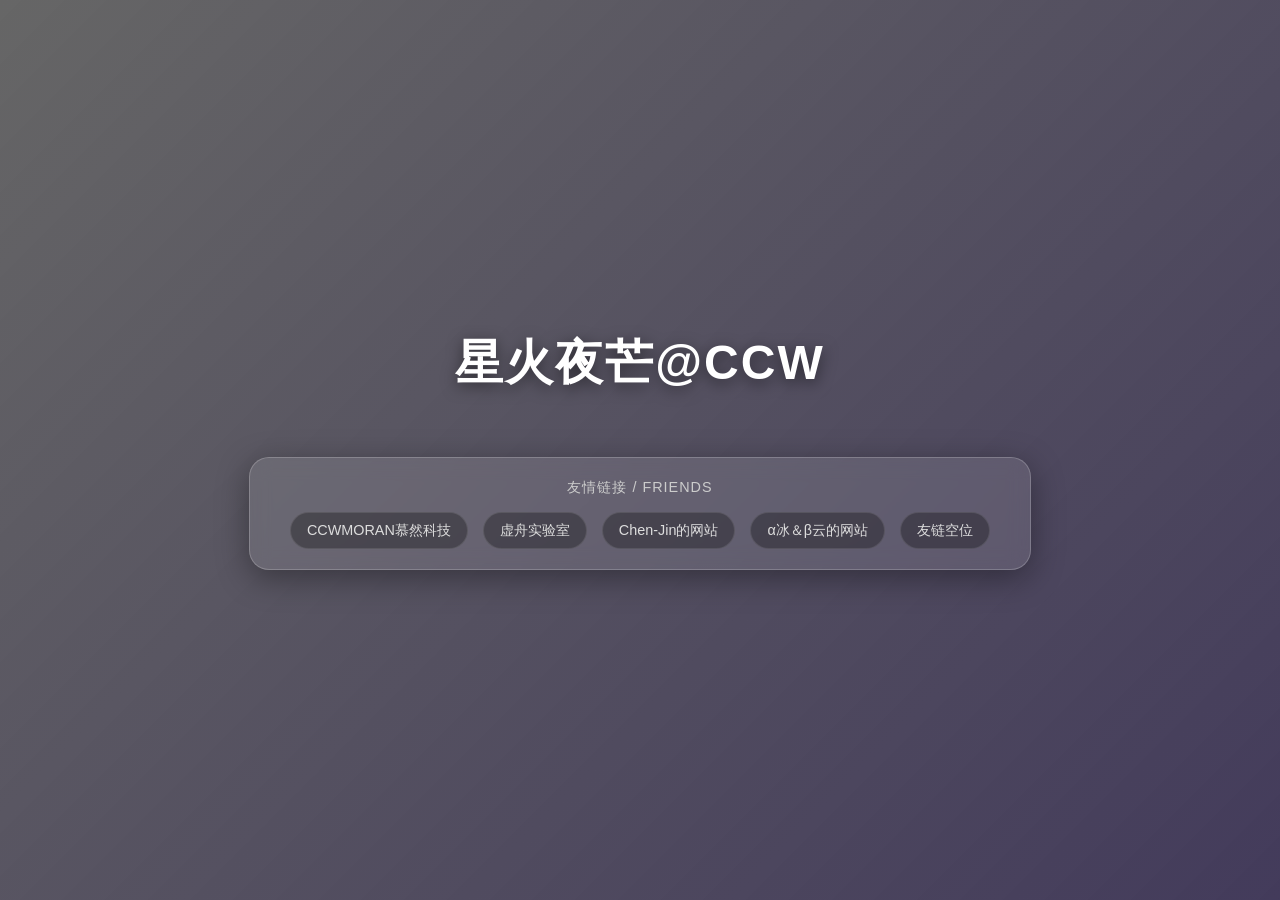
==== index.html @ 7f724515 "Add initial HTML structure and styles for homepage" ====
<!DOCTYPE html>
<html lang="zh-CN">
<head>
    <meta charset="UTF-8">
    <meta name="viewport" content="width=device-width, initial-scale=1.0">
    <title>星火夜芒的主页</title>
    <link rel="icon" type="image/png" href="1786187009.png">
    <style>
        /* --- 全局样式重置 --- */
        * {
            margin: 0;
            padding: 0;
            box-sizing: border-box;
        }

        body {
            font-family: 'Segoe UI', Roboto, Helvetica, Arial, sans-serif;
            height: 100vh;
            width: 100vw;
            overflow: hidden; /* 防止出现滚动条 */
            display: flex;
            justify-content: center;
            align-items: center;
            color: white;
        }

        /* --- 背景区域 (包含图片和渐变遮罩) --- */
        .background-container {
            position: absolute;
            top: 0;
            left: 0;
            width: 100%;
            height: 100%;
            z-index: -1; /* 放在最底层 */
            
            /* 这里设置背景图片，您可以替换 url 中的链接为您自己的图片 */
            background-image: url('https://kukechat.cn-nb1.rains3.com/messages/9812da52d10442f4ab4b926730fcb393.jpg');
            background-size: cover;
            background-position: center;
            background-repeat: no-repeat;
        }

        /* 渐变遮罩层：让背景变暗，突出文字，同时制造渐变效果 */
        .overlay {
            position: absolute;
            top: 0;
            left: 0;
            width: 100%;
            height: 100%;
            /* 线性渐变：从半透明黑到深蓝紫色 */
            background: linear-gradient(135deg, rgba(0,0,0,0.6) 0%, rgba(20, 10, 50, 0.8) 100%);
            backdrop-filter: blur(5px); /* 毛玻璃模糊效果 */
        }

        /* --- 主要内容容器 --- */
        .main-content {
            text-align: center;
            z-index: 1;
            animation: fadeIn 1.5s ease-out; /* 入场动画 */
        }

        /* --- 核心点击文字样式 --- */
        .main-link {
            text-decoration: none;
            color: #fff;
            font-size: 3rem; /* 字体大小 */
            font-weight: 700;
            letter-spacing: 2px;
            text-shadow: 0 4px 15px rgba(0,0,0,0.5); /* 文字阴影 */
            transition: all 0.3s ease;
            display: inline-block;
            cursor: pointer;
            border-bottom: 2px solid transparent;
        }

        /* 鼠标悬停效果 */
        .main-link:hover {
            transform: translateY(-5px); /* 向上浮动 */
            color: #a5f3fc; /* 变成浅青色 */
            border-bottom: 2px solid #a5f3fc;
            text-shadow: 0 0 20px rgba(165, 243, 252, 0.6); /* 发光效果 */
        }

        /* --- 友情链接区域 --- */
        .friends-section {
            margin-top: 60px;
            padding: 20px 40px;
            background: rgba(255, 255, 255, 0.1); /* 半透明白背景 */
            border-radius: 20px;
            backdrop-filter: blur(10px); /* 强毛玻璃效果 */
            border: 1px solid rgba(255, 255, 255, 0.2);
            box-shadow: 0 8px 32px 0 rgba(0, 0, 0, 0.37);
        }

        .friends-title {
            font-size: 0.9rem;
            color: #ccc;
            margin-bottom: 15px;
            text-transform: uppercase;
            letter-spacing: 1px;
        }

        .friends-list {
            display: flex;
            gap: 15px;
            justify-content: center;
            flex-wrap: wrap;
        }

        .friend-item {
            display: inline-block;
            padding: 8px 16px;
            background: rgba(0, 0, 0, 0.3);
            border-radius: 50px; /* 胶囊形状 */
            color: #ddd;
            text-decoration: none;
            font-size: 0.9rem;
            transition: all 0.3s;
            border: 1px solid rgba(255,255,255,0.1);
        }

        .friend-item:hover {
            background: rgba(255, 255, 255, 0.2);
            color: #fff;
            transform: scale(1.05);
            box-shadow: 0 0 10px rgba(255,255,255,0.3);
        }

        /* --- 动画定义 --- */
        @keyframes fadeIn {
            from { opacity: 0; transform: translateY(20px); }
            to { opacity: 1; transform: translateY(0); }
        }

        /* --- 移动端适配 --- */
        @media (max-width: 768px) {
            .main-link {
                font-size: 2rem;
            }
            .friends-section {
                margin: 40px 20px;
                padding: 15px 20px;
            }
        }
    </style>
</head>
<body>

    <!-- 背景层 -->
    <div class="background-container">
        <div class="overlay"></div>
    </div>

    <!-- 主要内容 -->
    <div class="main-content">
        <!-- 点击跳转区域 -->
        <!-- 目标链接：https://www.ccw.site/student/69573ee886bbc77f84e41ee3 -->
        <a href="https://www.ccw.site/student/69573ee886bbc77f84e41ee3" class="main-link" target="_blank">
            星火夜芒@CCW
        </a>

        <!-- 友情链接区域 -->
        <div class="friends-section">
            <div class="friends-title">友情链接 / Friends</div>
            <div class="friends-list">
                <!-- 您可以在这里添加更多的链接 -->
                <a href="https://www.ccwmoran.top/" class="friend-item">CCWMORAN慕然科技</a>
                <a href="https://www.caellab.com/" class="friend-item">虚舟实验室</a>
                <a href="https://www.chen-jin.dpdns.org/" class="friend-item">Chen-Jin的网站</a>
                <a href="https://ccw-by.netlify.app/" class="friend-item">α冰＆β云的网站</a>
                <a href="#" class="friend-item">友链空位</a>
            </div>
        </div>
    </div>

    <script>
        // 简单的交互逻辑（其实用 href 就可以跳转，这里是为了演示如果需要 JS 控制）
        document.querySelector('.main-link').addEventListener('click', function(e) {
            console.log("正在跳转至 CCW 主页...");
            // 如果需要额外的统计代码或者特效，可以在这里加
        });
    </script>
</body>
</html>
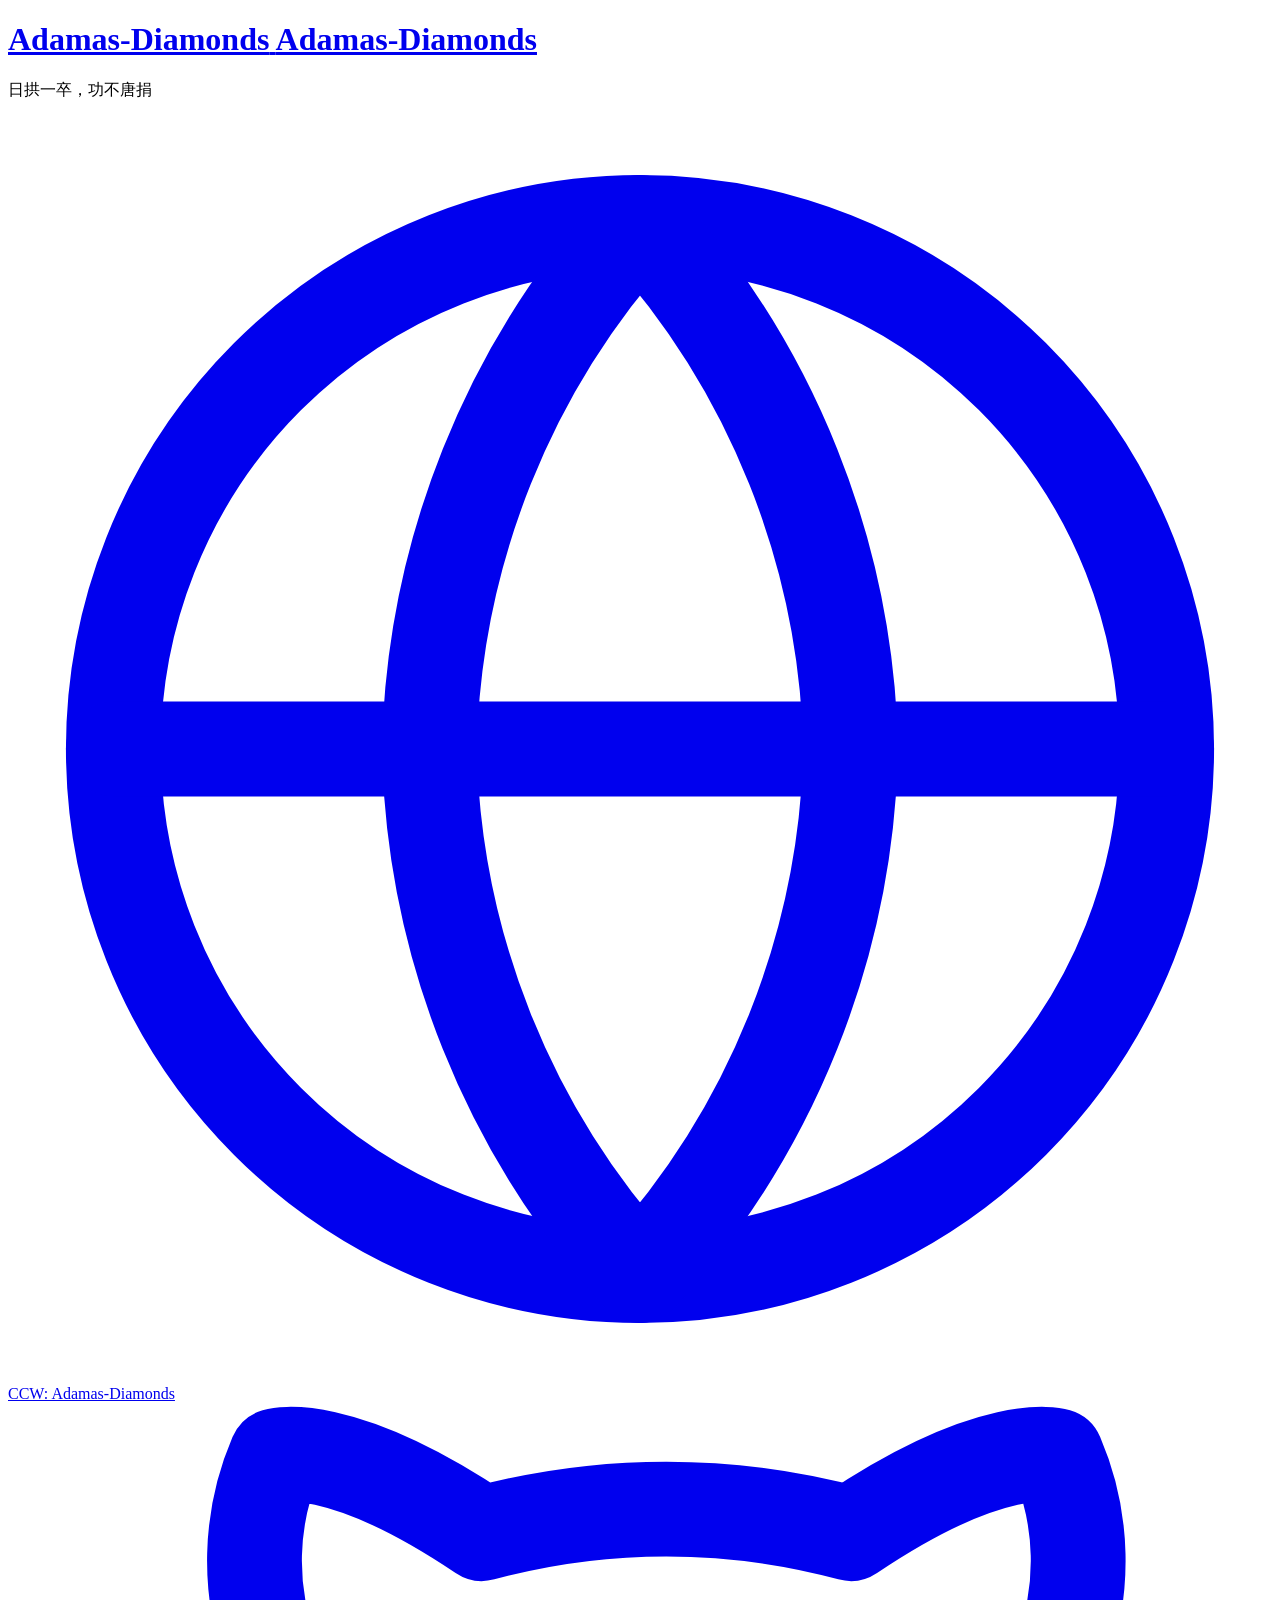
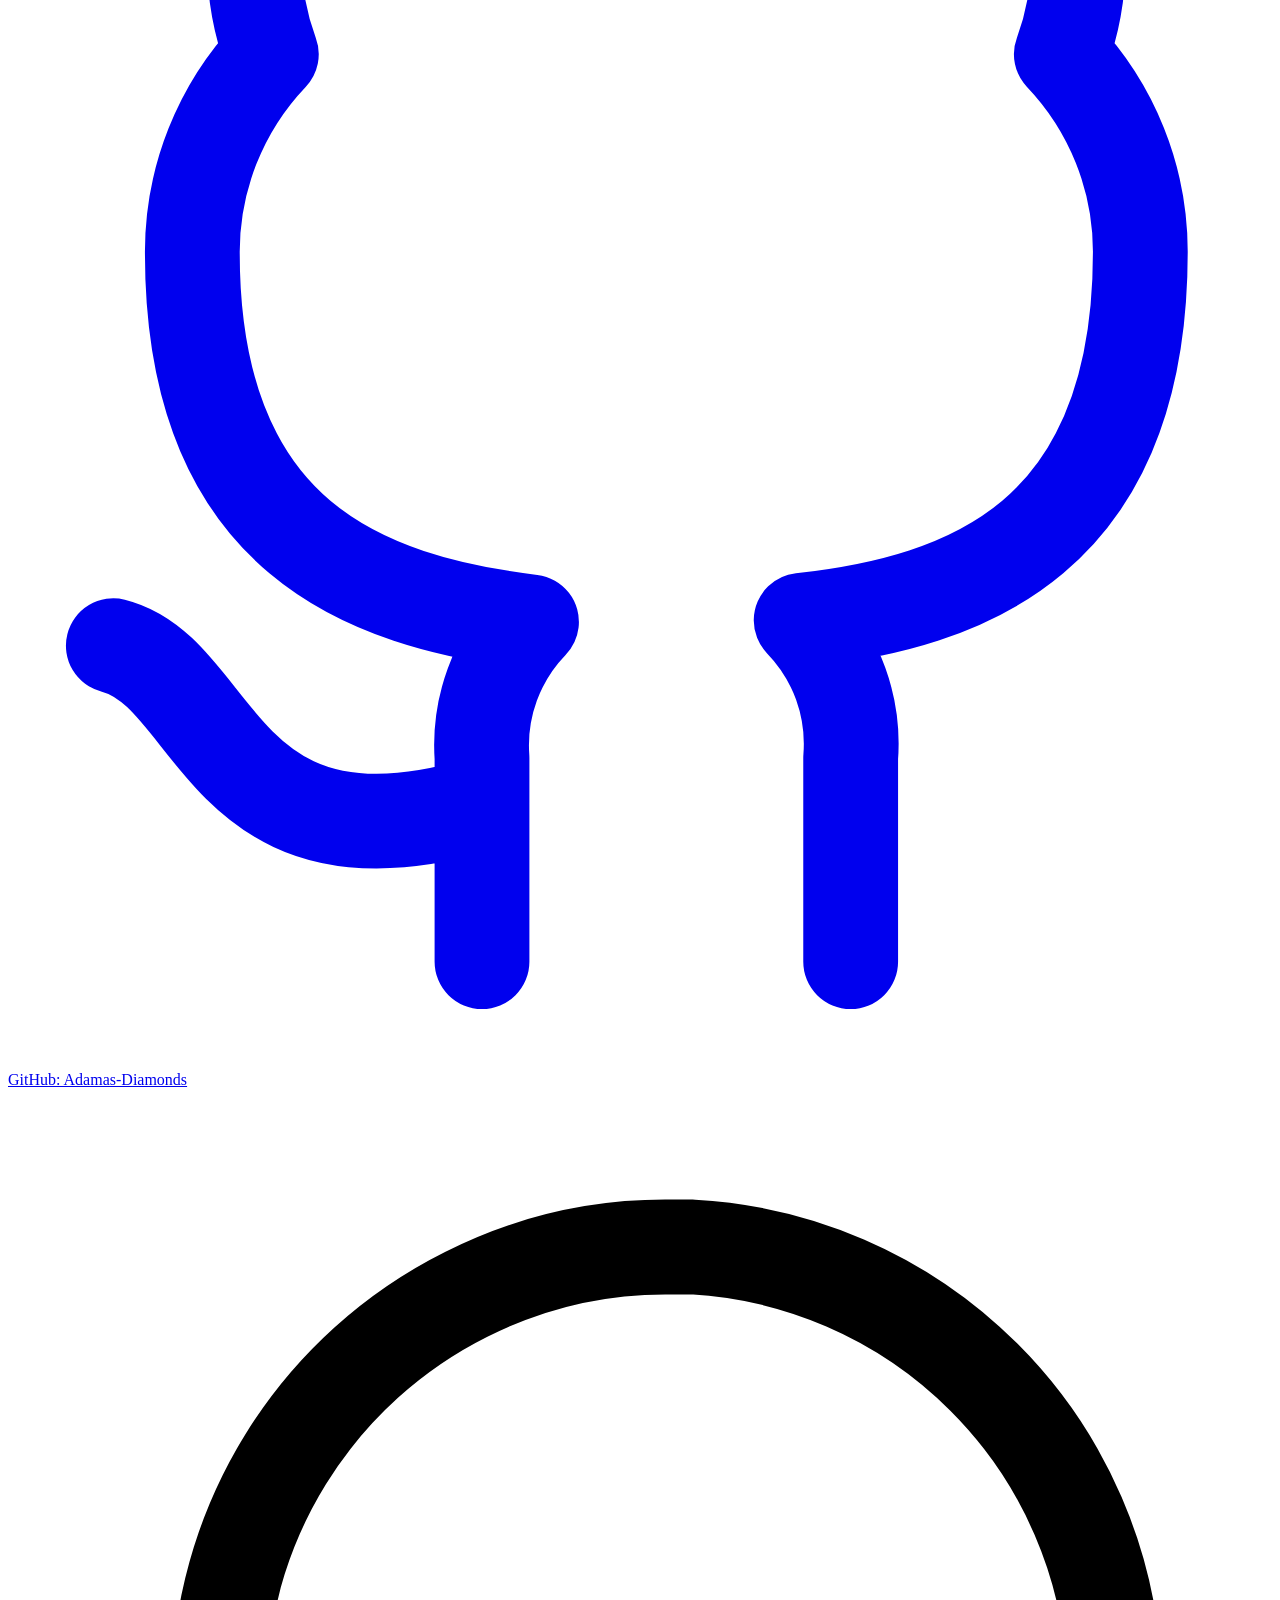
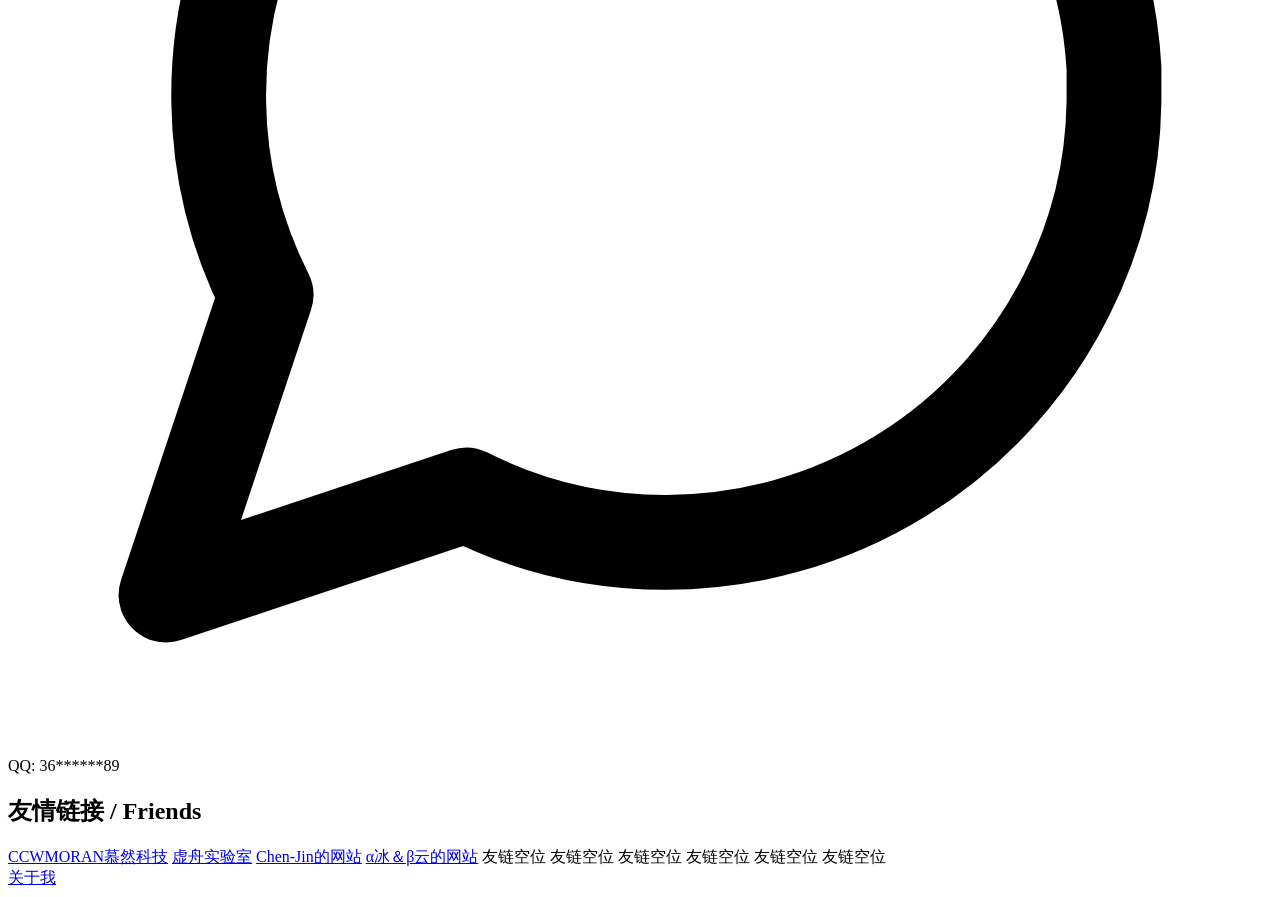
==== commit 3d71f043: "Update index.html for Adamas-Diamonds homepage" ====
--- a/index.html
+++ b/index.html
@@ -1,184 +1,109 @@
 <!DOCTYPE html>
 <html lang="zh-CN">
 <head>
-    <meta charset="UTF-8">
-    <meta name="viewport" content="width=device-width, initial-scale=1.0">
-    <title>星火夜芒的主页</title>
-    <link rel="icon" type="image/png" href="1786187009.png">
-    <style>
-        /* --- 全局样式重置 --- */
-        * {
-            margin: 0;
-            padding: 0;
-            box-sizing: border-box;
-        }
+  <meta charset="UTF-8" />
+  <meta name="viewport" content="width=device-width, initial-scale=1.0" />
+  <title>Adamas-Diamonds 的主页</title>
+  <meta name="description" content="Adamas-Diamonds 的个人主页：CCW、GitHub 与联系方式。" />
+  <link rel="preconnect" href="https://fonts.googleapis.com" />
+  <link rel="preconnect" href="https://fonts.gstatic.com" crossorigin />
+  <link
+    href="https://fonts.googleapis.com/css2?family=Inter:wght@300;400;500;600;700&family=Playfair+Display:ital,wght@0,400;0,500;0,600;0,700;1,400;1,500&display=swap"
+    rel="stylesheet"
+  />
+  <link rel="stylesheet" href="style.css" />
+  <script>
+    (function () {
+      var t = localStorage.getItem('ad-theme');
+      if (t !== 'light') {
+        document.documentElement.setAttribute('data-theme', 'dark');
+      }
+    })();
+  </script>
+</head>
+<body class="portal">
+  <div class="bg" aria-hidden="true"></div>
 
-        body {
-            font-family: 'Segoe UI', Roboto, Helvetica, Arial, sans-serif;
-            height: 100vh;
-            width: 100vw;
-            overflow: hidden; /* 防止出现滚动条 */
-            display: flex;
-            justify-content: center;
-            align-items: center;
-            color: white;
-        }
-
-        /* --- 背景区域 (包含图片和渐变遮罩) --- */
-        .background-container {
-            position: absolute;
-            top: 0;
-            left: 0;
-            width: 100%;
-            height: 100%;
-            z-index: -1; /* 放在最底层 */
-            
-            /* 这里设置背景图片，您可以替换 url 中的链接为您自己的图片 */
-            background-image: url('https://kukechat.cn-nb1.rains3.com/messages/9812da52d10442f4ab4b926730fcb393.jpg');
-            background-size: cover;
-            background-position: center;
-            background-repeat: no-repeat;
-        }
-
-        /* 渐变遮罩层：让背景变暗，突出文字，同时制造渐变效果 */
-        .overlay {
-            position: absolute;
-            top: 0;
-            left: 0;
-            width: 100%;
-            height: 100%;
-            /* 线性渐变：从半透明黑到深蓝紫色 */
-            background: linear-gradient(135deg, rgba(0,0,0,0.6) 0%, rgba(20, 10, 50, 0.8) 100%);
-            backdrop-filter: blur(5px); /* 毛玻璃模糊效果 */
-        }
-
-        /* --- 主要内容容器 --- */
-        .main-content {
-            text-align: center;
-            z-index: 1;
-            animation: fadeIn 1.5s ease-out; /* 入场动画 */
-        }
-
-        /* --- 核心点击文字样式 --- */
-        .main-link {
-            text-decoration: none;
-            color: #fff;
-            font-size: 3rem; /* 字体大小 */
-            font-weight: 700;
-            letter-spacing: 2px;
-            text-shadow: 0 4px 15px rgba(0,0,0,0.5); /* 文字阴影 */
-            transition: all 0.3s ease;
-            display: inline-block;
-            cursor: pointer;
-            border-bottom: 2px solid transparent;
-        }
-
-        /* 鼠标悬停效果 */
-        .main-link:hover {
-            transform: translateY(-5px); /* 向上浮动 */
-            color: #a5f3fc; /* 变成浅青色 */
-            border-bottom: 2px solid #a5f3fc;
-            text-shadow: 0 0 20px rgba(165, 243, 252, 0.6); /* 发光效果 */
-        }
-
-        /* --- 友情链接区域 --- */
-        .friends-section {
-            margin-top: 60px;
-            padding: 20px 40px;
-            background: rgba(255, 255, 255, 0.1); /* 半透明白背景 */
-            border-radius: 20px;
-            backdrop-filter: blur(10px); /* 强毛玻璃效果 */
-            border: 1px solid rgba(255, 255, 255, 0.2);
-            box-shadow: 0 8px 32px 0 rgba(0, 0, 0, 0.37);
-        }
-
-        .friends-title {
-            font-size: 0.9rem;
-            color: #ccc;
-            margin-bottom: 15px;
-            text-transform: uppercase;
-            letter-spacing: 1px;
-        }
-
-        .friends-list {
-            display: flex;
-            gap: 15px;
-            justify-content: center;
-            flex-wrap: wrap;
-        }
-
-        .friend-item {
-            display: inline-block;
-            padding: 8px 16px;
-            background: rgba(0, 0, 0, 0.3);
-            border-radius: 50px; /* 胶囊形状 */
-            color: #ddd;
-            text-decoration: none;
-            font-size: 0.9rem;
-            transition: all 0.3s;
-            border: 1px solid rgba(255,255,255,0.1);
-        }
-
-        .friend-item:hover {
-            background: rgba(255, 255, 255, 0.2);
-            color: #fff;
-            transform: scale(1.05);
-            box-shadow: 0 0 10px rgba(255,255,255,0.3);
-        }
-
-        /* --- 动画定义 --- */
-        @keyframes fadeIn {
-            from { opacity: 0; transform: translateY(20px); }
-            to { opacity: 1; transform: translateY(0); }
-        }
-
-        /* --- 移动端适配 --- */
-        @media (max-width: 768px) {
-            .main-link {
-                font-size: 2rem;
-            }
-            .friends-section {
-                margin: 40px 20px;
-                padding: 15px 20px;
-            }
-        }
-    </style>
-</head>
-<body>
-
-    <!-- 背景层 -->
-    <div class="background-container">
-        <div class="overlay"></div>
+  <main class="portal__main">
+    <div class="portal__title">
+      <span class="portal__avatar" aria-hidden="true"></span>
+      <h1 class="portal__name">
+        <a
+          class="hero__brand-link"
+          href="https://www.ccw.site/student/67cba6d73778fc282d630926"
+          target="_blank"
+          rel="noopener noreferrer"
+          aria-label="Adamas-Diamonds，跳转到个人主页"
+        >
+          <span class="hero__brand-text">Adamas-Diamonds</span>
+          <span class="hero__brand-gradient" aria-hidden="true">Adamas-Diamonds</span>
+        </a>
+      </h1>
     </div>
 
-    <!-- 主要内容 -->
-    <div class="main-content">
-        <!-- 点击跳转区域 -->
-        <!-- 目标链接：https://www.ccw.site/student/69573ee886bbc77f84e41ee3 -->
-        <a href="https://www.ccw.site/student/69573ee886bbc77f84e41ee3" class="main-link" target="_blank">
-            星火夜芒@CCW
-        </a>
+    <p class="portal__bio">日拱一卒，功不唐捐</p>
 
-        <!-- 友情链接区域 -->
-        <div class="friends-section">
-            <div class="friends-title">友情链接 / Friends</div>
-            <div class="friends-list">
-                <!-- 您可以在这里添加更多的链接 -->
-                <a href="https://www.ccwmoran.top/" class="friend-item">CCWMORAN慕然科技</a>
-                <a href="https://www.caellab.com/" class="friend-item">虚舟实验室</a>
-                <a href="https://www.chen-jin.dpdns.org/" class="friend-item">Chen-Jin的网站</a>
-                <a href="https://ccw-by.netlify.app/" class="friend-item">α冰＆β云的网站</a>
-                <a href="#" class="friend-item">友链空位</a>
-            </div>
-        </div>
+    <div class="portal__actions">
+      <a
+        class="portal__btn"
+        href="https://www.ccw.site/student/67cba6d73778fc282d630926"
+        target="_blank"
+        rel="noopener noreferrer"
+      >
+        <svg viewBox="0 0 24 24" fill="none" stroke="currentColor" stroke-width="1.8" stroke-linecap="round" stroke-linejoin="round" aria-hidden="true">
+          <circle cx="12" cy="12" r="10"></circle>
+          <path d="M2 12h20M12 2a15.3 15.3 0 0 1 4 10 15.3 15.3 0 0 1-4 10 15.3 15.3 0 0 1-4-10 15.3 15.3 0 0 1 4-10z"></path>
+        </svg>
+        CCW: Adamas-Diamonds
+      </a>
+
+      <a
+        class="portal__btn"
+        href="https://github.com/Adamas-Diamonds"
+        target="_blank"
+        rel="noopener noreferrer"
+      >
+        <svg viewBox="0 0 24 24" fill="none" stroke="currentColor" stroke-width="1.8" stroke-linecap="round" stroke-linejoin="round" aria-hidden="true">
+          <path d="M9 19c-5 1.5-5-2.5-7-3m14 6v-3.87a3.37 3.37 0 0 0-.94-2.61c3.14-.35 6.44-1.54 6.44-7A5.44 5.44 0 0 0 20 4.77 5.07 5.07 0 0 0 19.91 1S18.73.65 16 2.48a13.38 13.38 0 0 0-7 0C6.27.65 5.09 1 5.09 1A5.07 5.07 0 0 0 5 4.77a5.44 5.44 0 0 0-1.5 3.78c0 5.42 3.3 6.61 6.44 7A3.37 3.37 0 0 0 9 18.13V22"></path>
+        </svg>
+        GitHub: Adamas-Diamonds
+      </a>
+
+      <span class="portal__btn" title="QQ: 36******89">
+        <svg viewBox="0 0 24 24" fill="none" stroke="currentColor" stroke-width="1.8" stroke-linecap="round" stroke-linejoin="round" aria-hidden="true">
+          <path d="M21 11.5a8.38 8.38 0 0 1-.9 3.8 8.5 8.5 0 0 1-7.6 4.7 8.38 8.38 0 0 1-3.8-.9L3 21l1.9-5.7a8.38 8.38 0 0 1-.9-3.8 8.5 8.5 0 0 1 4.7-7.6 8.38 8.38 0 0 1 3.8-.9h.5a8.48 8.48 0 0 1 8 8v.5z"></path>
+        </svg>
+        QQ: 36******89
+      </span>
     </div>
 
-    <script>
-        // 简单的交互逻辑（其实用 href 就可以跳转，这里是为了演示如果需要 JS 控制）
-        document.querySelector('.main-link').addEventListener('click', function(e) {
-            console.log("正在跳转至 CCW 主页...");
-            // 如果需要额外的统计代码或者特效，可以在这里加
-        });
-    </script>
+    <section class="friends" aria-label="友情链接">
+      <h2 class="friends__title">友情链接 / Friends</h2>
+      <div class="friends__grid">
+        <!--
+          友链使用说明：共预留 10 个接口。
+          把下方任意一个 <span class="friend-item friend-item--empty"> 替换为：
+          <a class="friend-item" href="https://好友的网址" target="_blank" rel="noopener noreferrer">好友昵称</a>
+          已填写的链接即可点击跳转到好友网页。
+        -->
+        <a href="https://www.ccwmoran.top/" class="friend-item" target="_blank" rel="noopener noreferrer">CCWMORAN慕然科技</a>
+        <a href="https://www.caellab.com/" class="friend-item" target="_blank" rel="noopener noreferrer">虚舟实验室</a>
+        <a href="https://www.chen-jin.dpdns.org/" class="friend-item" target="_blank" rel="noopener noreferrer">Chen-Jin的网站</a>
+        <a href="https://ccw-by.netlify.app/" class="friend-item" target="_blank" rel="noopener noreferrer">α冰＆β云的网站</a>
+        <span class="friend-item friend-item--empty">友链空位</span>
+        <span class="friend-item friend-item--empty">友链空位</span>
+        <span class="friend-item friend-item--empty">友链空位</span>
+        <span class="friend-item friend-item--empty">友链空位</span>
+        <span class="friend-item friend-item--empty">友链空位</span>
+        <span class="friend-item friend-item--empty">友链空位</span>
+      </div>
+    </section>
+
+    <nav class="portal__bottom" aria-label="站内导航">
+      <a class="portal__link" href="about.html" target="_self">关于我</a>
+    </nav>
+  </main>
+
+  <script src="script.js"></script>
 </body>
 </html>
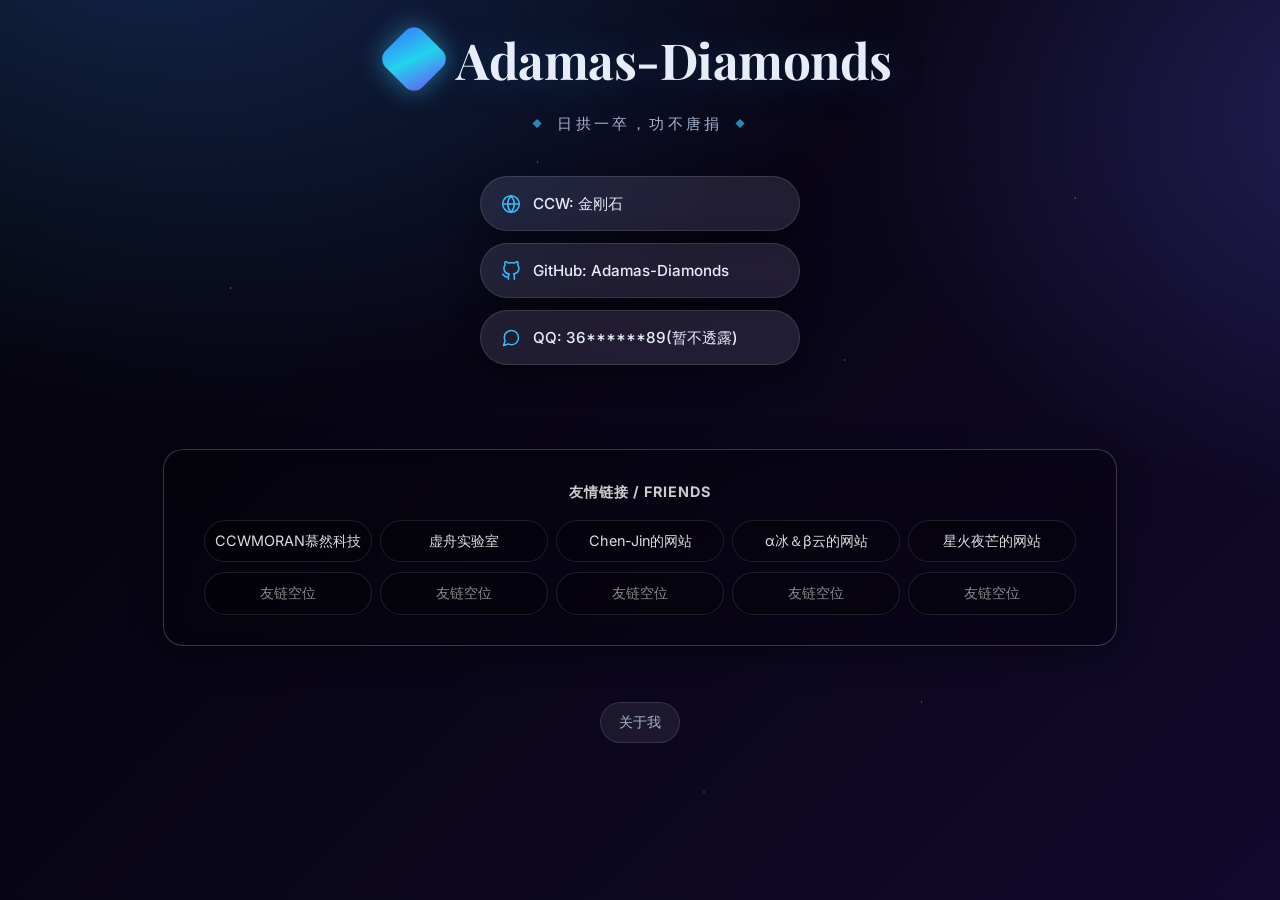
==== commit 8706a87e: "Update text content in index.html" ====
--- a/index.html
+++ b/index.html
@@ -54,7 +54,7 @@
           <circle cx="12" cy="12" r="10"></circle>
           <path d="M2 12h20M12 2a15.3 15.3 0 0 1 4 10 15.3 15.3 0 0 1-4 10 15.3 15.3 0 0 1-4-10 15.3 15.3 0 0 1 4-10z"></path>
         </svg>
-        CCW: Adamas-Diamonds
+        CCW: 金刚石
       </a>
 
       <a
@@ -73,7 +73,7 @@
         <svg viewBox="0 0 24 24" fill="none" stroke="currentColor" stroke-width="1.8" stroke-linecap="round" stroke-linejoin="round" aria-hidden="true">
           <path d="M21 11.5a8.38 8.38 0 0 1-.9 3.8 8.5 8.5 0 0 1-7.6 4.7 8.38 8.38 0 0 1-3.8-.9L3 21l1.9-5.7a8.38 8.38 0 0 1-.9-3.8 8.5 8.5 0 0 1 4.7-7.6 8.38 8.38 0 0 1 3.8-.9h.5a8.48 8.48 0 0 1 8 8v.5z"></path>
         </svg>
-        QQ: 36******89
+        QQ: 36******89(暂不透露)
       </span>
     </div>
 
@@ -90,7 +90,7 @@
         <a href="https://www.caellab.com/" class="friend-item" target="_blank" rel="noopener noreferrer">虚舟实验室</a>
         <a href="https://www.chen-jin.dpdns.org/" class="friend-item" target="_blank" rel="noopener noreferrer">Chen-Jin的网站</a>
         <a href="https://ccw-by.netlify.app/" class="friend-item" target="_blank" rel="noopener noreferrer">α冰＆β云的网站</a>
-        <span class="friend-item friend-item--empty">友链空位</span>
+        <a href="https://starfires.pages.dev/" class="friend-item" target="_blank" rel="noopener noreferrer">星火夜芒的网站</a>
         <span class="friend-item friend-item--empty">友链空位</span>
         <span class="friend-item friend-item--empty">友链空位</span>
         <span class="friend-item friend-item--empty">友链空位</span>
--- a/style.css
+++ b/style.css
@@ -0,0 +1,1412 @@
+/* =========================================================
+   Adamas Diamonds — Personal Blog
+   Design System: Dark Glassmorphism (deep-space + frosted glass)
+   Fonts: Playfair Display (display) / Inter (body)
+   ========================================================= */
+
+:root {
+  /* brand gradient & glow */
+  --brand-blue: #3b82f6;
+  --brand-cyan: #22d3ee;
+  --brand-indigo: #6366f1;
+  --brand-grad: linear-gradient(110deg, #3b82f6 0%, #22d3ee 50%, #6366f1 100%);
+  --brand-glow: 0 0 28px rgba(56, 189, 248, 0.4);
+
+  /* dark base (default) */
+  --color-background: #06070f;
+  --color-foreground: #e7edf8;
+  --color-secondary: #a6b4d0;
+  --color-muted: #66758f;
+  --color-accent: #38bdf8;
+  --color-accent-soft: rgba(56, 189, 248, 0.16);
+
+  --glass-bg: rgba(255, 255, 255, 0.07);
+  --glass-bg-strong: rgba(255, 255, 255, 0.1);
+  --glass-border: rgba(255, 255, 255, 0.12);
+  --glass-border-strong: rgba(255, 255, 255, 0.24);
+  --glass-blur: 18px;
+  --glass-saturate: saturate(150%);
+  --glass-shadow: 0 8px 32px rgba(0, 0, 0, 0.45);
+
+  --font-display: 'Playfair Display', Georgia, 'Times New Roman', serif;
+  --font-body: 'Inter', -apple-system, BlinkMacSystemFont, 'Helvetica Neue', Arial, sans-serif;
+
+  --space-1: 0.25rem;
+  --space-2: 0.5rem;
+  --space-3: 0.75rem;
+  --space-4: 1rem;
+  --space-6: 1.5rem;
+  --space-8: 2rem;
+  --space-12: 3rem;
+  --space-16: 4rem;
+  --space-24: 6rem;
+
+  --radius-sm: 10px;
+  --radius-md: 16px;
+  --radius-lg: 22px;
+  --radius-xl: 28px;
+
+  --ease-out: cubic-bezier(0.22, 1, 0.36, 1);
+  --dur-fast: 150ms;
+  --dur-base: 250ms;
+
+  --container: 1120px;
+  --gutter: clamp(1.25rem, 5vw, 2.5rem);
+}
+
+[data-theme='light'] {
+  --color-background: #eef2fb;
+  --color-foreground: #171e2e;
+  --color-secondary: #4c5a75;
+  --color-muted: #7b8aa3;
+  --color-accent: #2563eb;
+  --color-accent-soft: rgba(37, 99, 235, 0.14);
+
+  --glass-bg: rgba(255, 255, 255, 0.55);
+  --glass-bg-strong: rgba(255, 255, 255, 0.72);
+  --glass-border: rgba(255, 255, 255, 0.75);
+  --glass-border-strong: rgba(255, 255, 255, 0.95);
+  --glass-shadow: 0 8px 30px rgba(90, 110, 160, 0.18);
+}
+
+/* ---------- Reset ---------- */
+
+*,
+*::before,
+*::after {
+  box-sizing: border-box;
+  margin: 0;
+  padding: 0;
+}
+
+html {
+  scroll-behavior: smooth;
+  -webkit-text-size-adjust: 100%;
+}
+
+body {
+  font-family: var(--font-body);
+  font-size: 1rem;
+  line-height: 1.7;
+  color: var(--color-foreground);
+  background-color: var(--color-background);
+  min-height: 100dvh;
+  display: flex;
+  flex-direction: column;
+  transition: color var(--dur-base) var(--ease-out);
+  -webkit-font-smoothing: antialiased;
+}
+
+img {
+  max-width: 100%;
+  display: block;
+}
+
+a {
+  color: var(--color-accent);
+  text-decoration: none;
+  transition: color var(--dur-fast) var(--ease-out);
+}
+
+a:hover {
+  color: var(--color-foreground);
+}
+
+a:focus-visible,
+button:focus-visible,
+input:focus-visible {
+  outline: 2px solid var(--color-accent);
+  outline-offset: 2px;
+  border-radius: var(--radius-sm);
+}
+
+button {
+  font-family: inherit;
+  cursor: pointer;
+}
+
+ul,
+ol {
+  padding-left: 1.4em;
+}
+
+/* ---------- Deep-space background ---------- */
+
+.bg {
+  position: fixed;
+  inset: 0;
+  z-index: -1;
+  background-color: #05060f;
+  background-image:
+    radial-gradient(1px 1px at 18% 32%, rgba(255, 255, 255, 0.7), transparent 100%),
+    radial-gradient(1px 1px at 42% 18%, rgba(255, 255, 255, 0.55), transparent 100%),
+    radial-gradient(1px 1px at 66% 40%, rgba(255, 255, 255, 0.5), transparent 100%),
+    radial-gradient(1px 1px at 84% 22%, rgba(255, 255, 255, 0.6), transparent 100%),
+    radial-gradient(1px 1px at 30% 70%, rgba(255, 255, 255, 0.4), transparent 100%),
+    radial-gradient(1px 1px at 72% 78%, rgba(255, 255, 255, 0.45), transparent 100%),
+    radial-gradient(1px 1px at 55% 88%, rgba(255, 255, 255, 0.5), transparent 100%),
+    radial-gradient(1200px 800px at 12% -10%, rgba(59, 130, 246, 0.28), transparent 62%),
+    radial-gradient(1000px 720px at 110% 12%, rgba(99, 102, 241, 0.26), transparent 56%),
+    linear-gradient(135deg, rgba(0, 0, 0, 0.6) 0%, rgba(20, 10, 50, 0.85) 100%),
+    url('https://img2.baidu.com/it/u=3345750435,2422073076&fm=253&fmt=auto&app=138&f=JPEG?w=889&h=500');
+  background-size:
+    auto, auto, auto, auto, auto, auto, auto,
+    auto, auto, auto,
+    cover;
+  background-repeat: no-repeat;
+  background-position: center;
+}
+
+[data-theme='light'] .bg {
+  background-color: #eef2fb;
+  background-image:
+    radial-gradient(1200px 800px at 12% -10%, rgba(147, 197, 253, 0.5), transparent 62%),
+    radial-gradient(1000px 720px at 110% 12%, rgba(196, 181, 253, 0.45), transparent 56%),
+    radial-gradient(900px 620px at 50% 118%, rgba(165, 243, 252, 0.4), transparent 56%),
+    linear-gradient(160deg, #eef2fb 0%, #e6ecfa 46%, #ede7fb 100%);
+  background-size: auto;
+  background-repeat: no-repeat;
+  background-position: center;
+}
+
+/* ---------- Frosted glass helper ---------- */
+
+.glass,
+.bio,
+.about-stack,
+.article-body,
+.article-nav,
+.post-card,
+.article-nav__link {
+  background: var(--glass-bg);
+  -webkit-backdrop-filter: blur(var(--glass-blur)) var(--glass-saturate);
+  backdrop-filter: blur(var(--glass-blur)) var(--glass-saturate);
+  border: 1px solid var(--glass-border);
+  box-shadow: var(--glass-shadow);
+}
+
+/* ---------- Layout ---------- */
+
+.container {
+  width: 100%;
+  max-width: var(--container);
+  margin-inline: auto;
+  padding-inline: var(--gutter);
+}
+
+main {
+  flex: 1 0 auto;
+}
+
+.section {
+  padding-block: var(--space-16);
+}
+
+.section--tight {
+  padding-block: var(--space-8);
+}
+
+/* ---------- Header ---------- */
+
+.site-header {
+  position: sticky;
+  top: 0;
+  z-index: 50;
+  background: var(--glass-bg);
+  -webkit-backdrop-filter: blur(16px) var(--glass-saturate);
+  backdrop-filter: blur(16px) var(--glass-saturate);
+  border-bottom: 1px solid var(--glass-border);
+}
+
+.nav {
+  display: flex;
+  align-items: center;
+  justify-content: space-between;
+  gap: var(--space-4);
+  height: 4.25rem;
+}
+
+.brand {
+  display: inline-flex;
+  align-items: center;
+  gap: var(--space-2);
+  color: var(--color-foreground);
+  font-family: var(--font-display);
+  font-weight: 700;
+  font-size: 1.25rem;
+  letter-spacing: -0.02em;
+}
+
+.brand:hover {
+  color: var(--color-foreground);
+}
+
+.brand__mark {
+  width: 10px;
+  height: 10px;
+  background: var(--brand-grad);
+  transform: rotate(45deg);
+  border-radius: 2px;
+  box-shadow: 0 0 12px rgba(56, 189, 248, 0.6);
+}
+
+.nav__list {
+  display: flex;
+  align-items: center;
+  gap: var(--space-6);
+  list-style: none;
+  padding: 0;
+}
+
+.nav__link {
+  position: relative;
+  color: var(--color-secondary);
+  font-size: 0.925rem;
+  font-weight: 500;
+  padding-block: var(--space-2);
+}
+
+.nav__link::after {
+  content: '';
+  position: absolute;
+  left: 0;
+  bottom: 0;
+  width: 100%;
+  height: 2px;
+  border-radius: 999px;
+  background: var(--brand-grad);
+  transform: scaleX(0);
+  transform-origin: left;
+  transition: transform var(--dur-base) var(--ease-out);
+}
+
+.nav__link:hover {
+  color: var(--color-foreground);
+  text-shadow: var(--brand-glow);
+}
+
+.nav__link:hover::after,
+.nav__link[aria-current='page']::after {
+  transform: scaleX(1);
+}
+
+.nav__link[aria-current='page'] {
+  color: var(--color-foreground);
+}
+
+.nav__actions {
+  display: flex;
+  align-items: center;
+  gap: var(--space-2);
+}
+
+.theme-toggle,
+.nav-toggle {
+  display: inline-flex;
+  align-items: center;
+  justify-content: center;
+  width: 2.5rem;
+  height: 2.5rem;
+  border: 1px solid var(--glass-border);
+  border-radius: 50%;
+  background: var(--glass-bg);
+  color: var(--color-foreground);
+  transition: border-color var(--dur-fast) var(--ease-out),
+    box-shadow var(--dur-fast) var(--ease-out),
+    color var(--dur-fast) var(--ease-out);
+}
+
+.theme-toggle:hover,
+.nav-toggle:hover {
+  border-color: var(--glass-border-strong);
+  color: var(--color-accent);
+  box-shadow: 0 0 16px rgba(56, 189, 248, 0.35);
+}
+
+.nav-toggle {
+  display: none;
+}
+
+/* ---------- Hero ---------- */
+
+.hero {
+  position: relative;
+  padding-block: clamp(4.5rem, 12vw, 8rem) clamp(3rem, 8vw, 5rem);
+  overflow: hidden;
+}
+
+.hero__grid {
+  display: grid;
+  grid-template-columns: 1fr;
+}
+
+.hero__content {
+  text-align: center;
+}
+
+.hero__eyebrow {
+  display: inline-flex;
+  align-items: center;
+  gap: var(--space-3);
+  font-size: 0.8rem;
+  font-weight: 600;
+  letter-spacing: 0.18em;
+  text-transform: uppercase;
+  color: var(--color-accent);
+  margin-bottom: var(--space-6);
+  text-shadow: var(--brand-glow);
+}
+
+.hero__eyebrow::before,
+.hero__eyebrow::after {
+  content: '';
+  width: 2.5rem;
+  height: 1px;
+  background: var(--brand-grad);
+}
+
+.hero__title {
+  font-family: var(--font-display);
+  font-weight: 600;
+  font-size: clamp(2.6rem, 7vw, 4.75rem);
+  line-height: 1.08;
+  letter-spacing: -0.02em;
+  margin-bottom: var(--space-8);
+  text-shadow: 0 0 44px rgba(56, 189, 248, 0.22);
+}
+
+.hero__brand-link {
+  position: relative;
+  display: inline-block;
+  color: var(--color-foreground);
+  text-decoration: none;
+  transition: transform var(--dur-base) var(--ease-out),
+    text-shadow var(--dur-base) var(--ease-out);
+}
+
+.hero__brand-link:hover {
+  color: var(--color-foreground);
+  transform: translateY(-0.4rem);
+  text-shadow: var(--brand-glow);
+}
+
+.hero__brand-link::after {
+  content: '';
+  position: absolute;
+  left: 0;
+  right: 0;
+  bottom: 0.02em;
+  height: 3px;
+  border-radius: 999px;
+  background: var(--brand-grad);
+  box-shadow: 0 0 12px rgba(56, 189, 248, 0.55);
+  transform: scaleX(0);
+  transform-origin: left;
+  transition: transform var(--dur-base) var(--ease-out);
+}
+
+.hero__brand-link:hover::after {
+  transform: scaleX(1);
+}
+
+.hero__brand-text {
+  display: block;
+  color: var(--color-foreground);
+}
+
+.hero__brand-gradient {
+  position: absolute;
+  inset: 0;
+  background: var(--brand-grad);
+  -webkit-background-clip: text;
+  background-clip: text;
+  -webkit-text-fill-color: transparent;
+  color: transparent;
+  opacity: 0;
+  transition: opacity var(--dur-base) var(--ease-out);
+}
+
+.hero__brand-link:hover .hero__brand-gradient {
+  opacity: 1;
+}
+
+.hero__lead {
+  max-width: 34em;
+  margin-inline: auto;
+  font-size: 1.125rem;
+  color: var(--color-secondary);
+  line-height: 1.8;
+}
+
+/* ---------- Page hero (about) ---------- */
+
+.page-hero {
+  padding-block: var(--space-16) var(--space-8);
+  text-align: center;
+}
+
+.page-hero__title {
+  font-family: var(--font-display);
+  font-size: clamp(2.2rem, 6vw, 3.4rem);
+  font-weight: 600;
+  letter-spacing: -0.02em;
+  margin-bottom: var(--space-4);
+  text-shadow: 0 0 36px rgba(56, 189, 248, 0.22);
+}
+
+.page-hero__lead {
+  max-width: 42em;
+  margin-inline: auto;
+  font-size: 1.125rem;
+  color: var(--color-secondary);
+}
+
+/* ---------- Bio (home) ---------- */
+
+.bio {
+  display: grid;
+  grid-template-columns: auto 1fr auto;
+  gap: var(--space-8);
+  align-items: center;
+  border-radius: var(--radius-xl);
+  padding: clamp(1.5rem, 4vw, 2.5rem);
+  transition: border-color var(--dur-base) var(--ease-out),
+    box-shadow var(--dur-base) var(--ease-out);
+}
+
+.bio:hover {
+  border-color: var(--glass-border-strong);
+  box-shadow: 0 0 40px rgba(56, 189, 248, 0.18), var(--glass-shadow);
+}
+
+.bio__avatar {
+  width: 5.5rem;
+  height: 5.5rem;
+  border-radius: 50%;
+  display: flex;
+  align-items: center;
+  justify-content: center;
+  background: var(--color-accent-soft);
+  border: 1px solid var(--glass-border);
+}
+
+.bio__avatar .post-card__gem {
+  width: 2.25rem;
+  height: 2.25rem;
+  border-width: 1.5px;
+  border-color: var(--color-accent);
+  box-shadow: 0 0 14px rgba(56, 189, 248, 0.5);
+}
+
+.bio__name {
+  font-family: var(--font-display);
+  font-size: 1.5rem;
+  font-weight: 700;
+  letter-spacing: -0.01em;
+}
+
+.bio__role {
+  font-size: 0.875rem;
+  color: var(--color-muted);
+  margin-top: 0.15rem;
+}
+
+.bio__text {
+  max-width: 52ch;
+  color: var(--color-secondary);
+}
+
+.bio__cta {
+  display: inline-flex;
+  align-items: center;
+  gap: var(--space-2);
+  padding: 0.65rem 1.4rem;
+  border: 1px solid var(--glass-border);
+  border-radius: 999px;
+  font-weight: 600;
+  font-size: 0.9rem;
+  color: var(--color-foreground);
+  white-space: nowrap;
+  transition: border-color var(--dur-fast) var(--ease-out),
+    box-shadow var(--dur-fast) var(--ease-out),
+    color var(--dur-fast) var(--ease-out);
+}
+
+.bio__cta:hover {
+  border-color: var(--color-accent);
+  box-shadow: 0 0 16px rgba(56, 189, 248, 0.4);
+  color: var(--color-accent);
+}
+
+/* ---------- Cards (post-grid, kept for future lists) ---------- */
+
+.post-grid {
+  display: grid;
+  grid-template-columns: repeat(auto-fill, minmax(320px, 1fr));
+  gap: var(--space-8);
+}
+
+.post-card {
+  display: flex;
+  flex-direction: column;
+  border-radius: var(--radius-lg);
+  overflow: hidden;
+  transition: transform var(--dur-base) var(--ease-out),
+    box-shadow var(--dur-base) var(--ease-out),
+    border-color var(--dur-base) var(--ease-out);
+}
+
+.post-card:hover {
+  transform: translateY(-4px);
+  border-color: var(--glass-border-strong);
+  box-shadow: 0 0 40px rgba(56, 189, 248, 0.2), var(--glass-shadow);
+}
+
+.post-card__cover {
+  aspect-ratio: 16 / 9;
+  background:
+    radial-gradient(circle at 30% 20%, var(--color-accent-soft), transparent 60%),
+    linear-gradient(135deg, #0d1226, #05060f);
+  display: flex;
+  align-items: center;
+  justify-content: center;
+}
+
+.post-card__gem {
+  width: 3rem;
+  height: 3rem;
+  transform: rotate(45deg);
+  border: 2px solid var(--color-accent);
+  border-radius: 8px;
+  opacity: 0.9;
+  box-shadow: 0 0 18px rgba(56, 189, 248, 0.45);
+}
+
+.post-card__body {
+  display: flex;
+  flex-direction: column;
+  gap: var(--space-3);
+  padding: var(--space-6);
+  flex: 1;
+}
+
+.post-card__meta {
+  display: flex;
+  align-items: center;
+  gap: var(--space-3);
+  font-size: 0.8rem;
+  color: var(--color-muted);
+}
+
+.post-card__tag {
+  display: inline-block;
+  padding: 0.15em 0.7em;
+  border-radius: 999px;
+  background: var(--color-accent-soft);
+  color: var(--color-accent);
+  font-weight: 600;
+  font-size: 0.72rem;
+  letter-spacing: 0.06em;
+  text-transform: uppercase;
+}
+
+.post-card__title {
+  font-family: var(--font-display);
+  font-size: 1.4rem;
+  font-weight: 600;
+  line-height: 1.3;
+  letter-spacing: -0.01em;
+}
+
+.post-card__title a {
+  color: var(--color-foreground);
+}
+
+.post-card__title a:hover {
+  color: var(--color-accent);
+}
+
+.post-card__excerpt {
+  font-size: 0.95rem;
+  color: var(--color-secondary);
+  flex: 1;
+}
+
+.post-card__footer {
+  display: flex;
+  align-items: center;
+  justify-content: space-between;
+  margin-top: var(--space-2);
+  font-size: 0.875rem;
+}
+
+.post-card__link {
+  font-weight: 600;
+}
+
+/* ---------- About page ---------- */
+
+.about-stack {
+  display: grid;
+  gap: var(--space-16);
+  border-radius: var(--radius-xl);
+  padding: clamp(1.5rem, 4vw, 3rem);
+}
+
+.about-block h2 {
+  font-family: var(--font-display);
+  font-size: 1.6rem;
+  font-weight: 600;
+  margin-bottom: var(--space-6);
+  padding-bottom: var(--space-2);
+  border-bottom: 1px solid var(--glass-border);
+}
+
+.about-block p {
+  color: var(--color-secondary);
+  max-width: 60ch;
+  margin-bottom: var(--space-4);
+}
+
+.timeline {
+  list-style: none;
+  padding: 0;
+  border-left: 1px solid var(--glass-border);
+  margin-left: var(--space-2);
+}
+
+.timeline__item {
+  position: relative;
+  padding: 0 0 var(--space-6) var(--space-8);
+}
+
+.timeline__item::before {
+  content: '';
+  position: absolute;
+  left: -5px;
+  top: 0.5em;
+  width: 9px;
+  height: 9px;
+  border-radius: 50%;
+  background: var(--brand-grad);
+  box-shadow: 0 0 10px rgba(56, 189, 248, 0.7);
+}
+
+.timeline__year {
+  font-size: 0.78rem;
+  font-weight: 600;
+  letter-spacing: 0.1em;
+  text-transform: uppercase;
+  color: var(--color-accent);
+}
+
+.timeline__title {
+  font-weight: 600;
+  margin: var(--space-1) 0 var(--space-1);
+}
+
+.timeline__desc {
+  font-size: 0.95rem;
+  color: var(--color-secondary);
+}
+
+.interests {
+  display: flex;
+  flex-wrap: wrap;
+  gap: var(--space-3);
+}
+
+.chip {
+  display: inline-flex;
+  align-items: center;
+  padding: 0.5rem 1.1rem;
+  border: 1px solid var(--glass-border);
+  border-radius: 999px;
+  font-size: 0.875rem;
+  font-weight: 500;
+  color: var(--color-secondary);
+  background: var(--glass-bg);
+  transition: border-color var(--dur-fast) var(--ease-out),
+    color var(--dur-fast) var(--ease-out),
+    box-shadow var(--dur-fast) var(--ease-out);
+}
+
+.chip:hover {
+  border-color: var(--color-accent);
+  color: var(--color-accent);
+  box-shadow: 0 0 14px rgba(56, 189, 248, 0.35);
+}
+
+/* ---------- Article page ---------- */
+
+.article-header {
+  max-width: 46rem;
+  margin-inline: auto;
+  padding-block: var(--space-16) var(--space-8);
+  text-align: center;
+}
+
+.article-header__meta {
+  display: flex;
+  justify-content: center;
+  align-items: center;
+  gap: var(--space-3);
+  flex-wrap: wrap;
+  margin-bottom: var(--space-6);
+  font-size: 0.85rem;
+  color: var(--color-muted);
+}
+
+.article-header__title {
+  font-family: var(--font-display);
+  font-size: clamp(1.9rem, 5vw, 3.2rem);
+  font-weight: 600;
+  line-height: 1.15;
+  letter-spacing: -0.02em;
+  margin-bottom: var(--space-6);
+  text-shadow: 0 0 32px rgba(56, 189, 248, 0.2);
+}
+
+.article-header__excerpt {
+  font-size: 1.125rem;
+  color: var(--color-secondary);
+  max-width: 38em;
+  margin-inline: auto;
+}
+
+.article-body {
+  max-width: 43rem;
+  margin-inline: auto;
+  padding: clamp(1.5rem, 4vw, 3rem);
+  border-radius: var(--radius-xl);
+  font-size: 1.0625rem;
+  line-height: 1.85;
+  color: var(--color-foreground);
+  margin-bottom: var(--space-12);
+}
+
+.article-body h2 {
+  font-family: var(--font-display);
+  font-size: 1.7rem;
+  font-weight: 600;
+  letter-spacing: -0.01em;
+  margin: var(--space-12) 0 var(--space-4);
+  padding-bottom: var(--space-2);
+  border-bottom: 1px solid var(--glass-border);
+}
+
+.article-body h3 {
+  font-family: var(--font-display);
+  font-size: 1.3rem;
+  font-weight: 600;
+  margin: var(--space-8) 0 var(--space-3);
+}
+
+.article-body p {
+  margin-bottom: var(--space-6);
+}
+
+.article-body a {
+  text-decoration: underline;
+  text-underline-offset: 3px;
+  text-decoration-thickness: 1px;
+}
+
+.article-body a:hover {
+  text-decoration-thickness: 2px;
+}
+
+.article-body ul,
+.article-body ol {
+  margin-bottom: var(--space-6);
+}
+
+.article-body li {
+  margin-bottom: var(--space-2);
+}
+
+.article-body blockquote {
+  position: relative;
+  margin: var(--space-8) 0;
+  padding: var(--space-4) var(--space-6);
+  font-family: var(--font-display);
+  font-size: 1.25rem;
+  font-style: italic;
+  line-height: 1.6;
+  color: var(--color-secondary);
+  background: var(--glass-bg-strong);
+  border: 1px solid var(--glass-border);
+  border-radius: var(--radius-md);
+  border-left: 3px solid var(--color-accent);
+}
+
+.article-body blockquote::before {
+  content: '\201C';
+  position: absolute;
+  top: -0.4rem;
+  left: 0.8rem;
+  font-size: 3.5rem;
+  color: var(--color-accent);
+  line-height: 1;
+  text-shadow: var(--brand-glow);
+}
+
+.article-body code {
+  font-family: ui-monospace, SFMono-Regular, Menlo, Consolas, monospace;
+  font-size: 0.875em;
+  background: var(--glass-bg-strong);
+  border: 1px solid var(--glass-border);
+  border-radius: var(--radius-sm);
+  padding: 0.1em 0.4em;
+  color: var(--color-accent);
+}
+
+.article-body pre {
+  background: rgba(3, 5, 12, 0.7);
+  color: #cdd8ee;
+  border: 1px solid var(--glass-border);
+  border-radius: var(--radius-md);
+  padding: var(--space-6);
+  overflow-x: auto;
+  margin-bottom: var(--space-6);
+}
+
+.article-body pre code {
+  background: none;
+  border: none;
+  padding: 0;
+  font-size: 0.875rem;
+  line-height: 1.7;
+  color: inherit;
+}
+
+.article-body hr {
+  border: none;
+  border-top: 1px solid var(--glass-border);
+  margin: var(--space-12) 0;
+}
+
+.article-body .dropcap::first-letter {
+  font-family: var(--font-display);
+  float: left;
+  font-size: 3.4em;
+  line-height: 0.85;
+  padding: 0.08em 0.12em 0 0;
+  color: var(--color-accent);
+  text-shadow: var(--brand-glow);
+}
+
+.article-nav {
+  max-width: 43rem;
+  margin-inline: auto;
+  display: grid;
+  grid-template-columns: 1fr 1fr;
+  gap: var(--space-4);
+  padding: var(--space-4);
+  border-radius: var(--radius-lg);
+}
+
+.article-nav__link {
+  display: flex;
+  flex-direction: column;
+  gap: var(--space-1);
+  padding: var(--space-4) var(--space-6);
+  border-radius: var(--radius-md);
+  color: var(--color-foreground);
+  transition: border-color var(--dur-fast) var(--ease-out),
+    box-shadow var(--dur-fast) var(--ease-out);
+}
+
+.article-nav__link:hover {
+  border-color: var(--glass-border-strong);
+  box-shadow: 0 0 20px rgba(56, 189, 248, 0.22);
+  color: var(--color-foreground);
+}
+
+.article-nav__label {
+  font-size: 0.75rem;
+  letter-spacing: 0.1em;
+  text-transform: uppercase;
+  color: var(--color-muted);
+}
+
+.article-nav__title {
+  font-family: var(--font-display);
+  font-size: 1.05rem;
+  font-weight: 600;
+}
+
+.article-nav__link--next {
+  text-align: right;
+}
+
+/* ---------- Footer ---------- */
+
+.site-footer {
+  border-top: 1px solid var(--glass-border);
+  background: var(--glass-bg);
+  -webkit-backdrop-filter: blur(14px) var(--glass-saturate);
+  backdrop-filter: blur(14px) var(--glass-saturate);
+  padding-block: var(--space-8);
+  margin-top: var(--space-8);
+}
+
+.footer__grid {
+  display: flex;
+  flex-wrap: wrap;
+  align-items: center;
+  justify-content: space-between;
+  gap: var(--space-4);
+}
+
+.footer__copyright {
+  font-size: 0.85rem;
+  color: var(--color-muted);
+}
+
+.footer__social {
+  display: flex;
+  align-items: center;
+  gap: var(--space-4);
+  list-style: none;
+  padding: 0;
+}
+
+.footer__social a {
+  color: var(--color-secondary);
+  font-size: 0.85rem;
+  font-weight: 500;
+}
+
+.footer__social a:hover {
+  color: var(--color-accent);
+  text-shadow: var(--brand-glow);
+}
+
+/* ---------- Back to top ---------- */
+
+.to-top {
+  position: fixed;
+  right: var(--space-6);
+  bottom: var(--space-6);
+  z-index: 40;
+  display: inline-flex;
+  align-items: center;
+  justify-content: center;
+  gap: var(--space-2);
+  padding: 0.7rem 1.3rem;
+  border-radius: 999px;
+  border: 1px solid var(--glass-border);
+  background: var(--glass-bg-strong);
+  -webkit-backdrop-filter: blur(var(--glass-blur)) var(--glass-saturate);
+  backdrop-filter: blur(var(--glass-blur)) var(--glass-saturate);
+  color: var(--color-foreground);
+  font-size: 0.875rem;
+  font-weight: 600;
+  box-shadow: var(--glass-shadow);
+  opacity: 0;
+  visibility: hidden;
+  transform: translateY(8px);
+  transition: opacity var(--dur-base) var(--ease-out),
+    transform var(--dur-base) var(--ease-out),
+    visibility var(--dur-base) var(--ease-out),
+    border-color var(--dur-fast) var(--ease-out),
+    box-shadow var(--dur-fast) var(--ease-out);
+}
+
+.to-top.is-visible {
+  opacity: 1;
+  visibility: visible;
+  transform: translateY(0);
+}
+
+.to-top:hover {
+  border-color: var(--color-accent);
+  color: var(--color-accent);
+  box-shadow: 0 0 22px rgba(56, 189, 248, 0.4);
+}
+
+/* ---------- Reveal on scroll ---------- */
+
+.reveal {
+  opacity: 0;
+  transform: translateY(16px);
+  transition: opacity 0.6s var(--ease-out), transform 0.6s var(--ease-out);
+}
+
+.reveal.is-visible {
+  opacity: 1;
+  transform: translateY(0);
+}
+
+/* ---------- Portal (link-in-bio home) ---------- */
+
+body.portal {
+  min-height: 100dvh;
+  display: flex;
+  align-items: center;
+  justify-content: center;
+}
+
+.portal__main {
+  display: flex;
+  flex-direction: column;
+  align-items: center;
+  text-align: center;
+  gap: var(--space-6);
+  padding: var(--space-8) var(--gutter);
+  animation: portalFadeIn 1.1s var(--ease-out) both;
+}
+
+@keyframes portalFadeIn {
+  from {
+    opacity: 0;
+    transform: translateY(20px);
+  }
+  to {
+    opacity: 1;
+    transform: translateY(0);
+  }
+}
+
+.portal__title {
+  display: flex;
+  align-items: center;
+  gap: var(--space-4);
+}
+
+.portal__avatar {
+  width: 3.25rem;
+  height: 3.25rem;
+  background: var(--brand-grad);
+  border-radius: 12px;
+  transform: rotate(45deg);
+  box-shadow: 0 0 26px rgba(56, 189, 248, 0.55);
+  flex-shrink: 0;
+}
+
+.portal__name {
+  font-family: var(--font-display);
+  font-size: clamp(1.9rem, 6vw, 3.1rem);
+  font-weight: 700;
+  letter-spacing: -0.01em;
+  line-height: 1.1;
+  text-shadow: 0 0 40px rgba(56, 189, 248, 0.25);
+}
+
+.portal__bio {
+  font-size: 0.95rem;
+  font-weight: 400;
+  letter-spacing: 0.22em;
+  text-transform: uppercase;
+  color: var(--color-secondary);
+}
+
+.portal__bio::before,
+.portal__bio::after {
+  content: '◆';
+  color: var(--color-accent);
+  margin: 0 0.75rem;
+  font-size: 0.6rem;
+  opacity: 0.7;
+  vertical-align: middle;
+}
+
+.portal__actions {
+  display: flex;
+  flex-direction: column;
+  gap: var(--space-3);
+  width: min(100%, 20rem);
+  margin-top: var(--space-4);
+}
+
+.portal__btn {
+  display: flex;
+  align-items: center;
+  gap: var(--space-3);
+  padding: 0.85rem 1.25rem;
+  border-radius: 999px;
+  border: 1px solid var(--glass-border);
+  background: var(--glass-bg-strong);
+  -webkit-backdrop-filter: blur(16px) var(--glass-saturate);
+  backdrop-filter: blur(16px) var(--glass-saturate);
+  color: var(--color-foreground);
+  font-size: 0.95rem;
+  font-weight: 500;
+  box-shadow: var(--glass-shadow);
+  transition: transform var(--dur-base) var(--ease-out),
+    border-color var(--dur-base) var(--ease-out),
+    box-shadow var(--dur-base) var(--ease-out),
+    color var(--dur-base) var(--ease-out);
+}
+
+.portal__btn svg {
+  width: 20px;
+  height: 20px;
+  flex-shrink: 0;
+  color: var(--color-accent);
+  transition: color var(--dur-base) var(--ease-out);
+}
+
+.portal__btn:hover {
+  transform: translateY(-2px);
+  border-color: var(--color-accent);
+  box-shadow: 0 0 24px rgba(56, 189, 248, 0.35);
+  color: var(--color-accent);
+}
+
+.friends {
+  width: min(100%, 75rem);
+  margin-top: 60px;
+  padding: 30px 40px;
+  border-radius: 20px;
+  background: rgba(0, 0, 0, 0.3);
+  -webkit-backdrop-filter: blur(10px);
+  backdrop-filter: blur(10px);
+  border: 1px solid rgba(255, 255, 255, 0.2);
+  box-shadow: 0 8px 32px 0 rgba(0, 0, 0, 0.37);
+}
+
+.friends__title {
+  font-size: 0.9rem;
+  color: #ccc;
+  margin-bottom: 15px;
+  text-transform: uppercase;
+  letter-spacing: 1px;
+  text-align: center;
+}
+
+.friends__grid {
+  display: grid;
+  grid-template-columns: repeat(5, minmax(0, 1fr));
+  gap: 10px 8px;
+}
+
+.friend-item {
+  min-width: 0;
+  display: inline-block;
+  padding: 8px 10px;
+  border-radius: 50px;
+  background: rgba(0, 0, 0, 0.3);
+  color: #ddd;
+  text-decoration: none;
+  text-align: center;
+  font-size: 0.9rem;
+  border: 1px solid rgba(255, 255, 255, 0.1);
+  white-space: nowrap;
+  overflow: hidden;
+  text-overflow: ellipsis;
+  transition: all 0.3s ease;
+}
+
+.friend-item:hover {
+  background: rgba(255, 255, 255, 0.2);
+  color: #fff;
+  transform: scale(1.05);
+  box-shadow: 0 0 10px rgba(255, 255, 255, 0.3);
+}
+
+.friend-item--empty {
+  color: #888;
+  cursor: default;
+}
+
+.friend-item--empty:hover {
+  background: rgba(0, 0, 0, 0.3);
+  color: #aaa;
+  transform: none;
+  box-shadow: none;
+}
+
+[data-theme='light'] .friends {
+  background: rgba(255, 255, 255, 0.45);
+  border-color: rgba(255, 255, 255, 0.8);
+  box-shadow: 0 8px 32px 0 rgba(90, 110, 160, 0.25);
+}
+
+[data-theme='light'] .friends__title {
+  color: var(--color-muted);
+}
+
+[data-theme='light'] .friend-item {
+  background: rgba(255, 255, 255, 0.65);
+  border-color: rgba(255, 255, 255, 0.85);
+  color: var(--color-secondary);
+}
+
+[data-theme='light'] .friend-item:hover {
+  background: #fff;
+  color: var(--color-foreground);
+  box-shadow: 0 0 10px rgba(90, 110, 160, 0.25);
+}
+
+[data-theme='light'] .friend-item--empty {
+  color: var(--color-muted);
+}
+
+[data-theme='light'] .friend-item--empty:hover {
+  background: rgba(255, 255, 255, 0.65);
+  color: var(--color-muted);
+}
+
+.portal__bottom {
+  display: flex;
+  gap: var(--space-4);
+  margin-top: var(--space-8);
+}
+
+.portal__link {
+  padding: 0.5rem 1.1rem;
+  border-radius: 999px;
+  border: 1px solid var(--glass-border);
+  background: var(--glass-bg);
+  color: var(--color-secondary);
+  font-size: 0.85rem;
+  font-weight: 500;
+  transition: border-color var(--dur-fast) var(--ease-out),
+    color var(--dur-fast) var(--ease-out),
+    box-shadow var(--dur-fast) var(--ease-out);
+}
+
+.portal__link:hover {
+  border-color: var(--color-accent);
+  color: var(--color-accent);
+  box-shadow: 0 0 14px rgba(56, 189, 248, 0.3);
+}
+
+@media (max-width: 480px) {
+  .portal__avatar {
+    width: 2.75rem;
+    height: 2.75rem;
+  }
+
+  .portal__name {
+    font-size: 1.55rem;
+  }
+
+  .portal__bio {
+    font-size: 0.8rem;
+    letter-spacing: 0.16em;
+  }
+
+  .friends {
+    padding: 15px 14px;
+  }
+
+  .friend-item {
+    font-size: 0.72rem;
+    padding: 6px 2px;
+  }
+}
+
+/* ---------- Utilities ---------- */
+
+.visually-hidden {
+  position: absolute;
+  width: 1px;
+  height: 1px;
+  padding: 0;
+  margin: -1px;
+  overflow: hidden;
+  clip: rect(0, 0, 0, 0);
+  white-space: nowrap;
+  border: 0;
+}
+
+/* ---------- Responsive ---------- */
+
+@media (max-width: 900px) {
+  .bio {
+    grid-template-columns: auto 1fr;
+  }
+
+  .bio__cta {
+    grid-column: 1 / span 2;
+    justify-self: start;
+  }
+}
+
+@media (max-width: 700px) {
+  .nav-toggle {
+    display: inline-flex;
+  }
+
+  .nav__list {
+    position: fixed;
+    inset: 4.25rem 0 auto 0;
+    flex-direction: column;
+    align-items: stretch;
+    gap: 0;
+    background: rgba(10, 14, 30, 0.82);
+    -webkit-backdrop-filter: blur(20px) var(--glass-saturate);
+    backdrop-filter: blur(20px) var(--glass-saturate);
+    border-bottom: 1px solid var(--glass-border);
+    padding: var(--space-4) var(--gutter) var(--space-6);
+    transform: translateY(-110%);
+    transition: transform var(--dur-base) var(--ease-out);
+    z-index: 40;
+  }
+
+  [data-theme='light'] .nav__list {
+    background: rgba(255, 255, 255, 0.8);
+  }
+
+  .nav__list.is-open {
+    transform: translateY(0);
+  }
+
+  .nav__link {
+    padding-block: var(--space-4);
+    font-size: 1.05rem;
+    border-bottom: 1px solid var(--glass-border);
+  }
+
+  .article-nav {
+    grid-template-columns: 1fr;
+  }
+
+  .article-nav__link--next {
+    text-align: left;
+  }
+
+  .bio {
+    grid-template-columns: 1fr;
+    text-align: center;
+    justify-items: center;
+  }
+
+  .bio__avatar {
+    width: 6.5rem;
+    height: 6.5rem;
+  }
+
+  .article-nav {
+    grid-template-columns: 1fr;
+  }
+
+  .footer__grid {
+    flex-direction: column;
+    align-items: flex-start;
+  }
+}
+
+/* ---------- Reduced motion ---------- */
+
+@media (prefers-reduced-motion: reduce) {
+  html {
+    scroll-behavior: auto;
+  }
+
+  *,
+  *::before,
+  *::after {
+    animation-duration: 0.01ms !important;
+    animation-iteration-count: 1 !important;
+    transition-duration: 0.01ms !important;
+  }
+
+  .reveal {
+    opacity: 1;
+    transform: none;
+  }
+}
